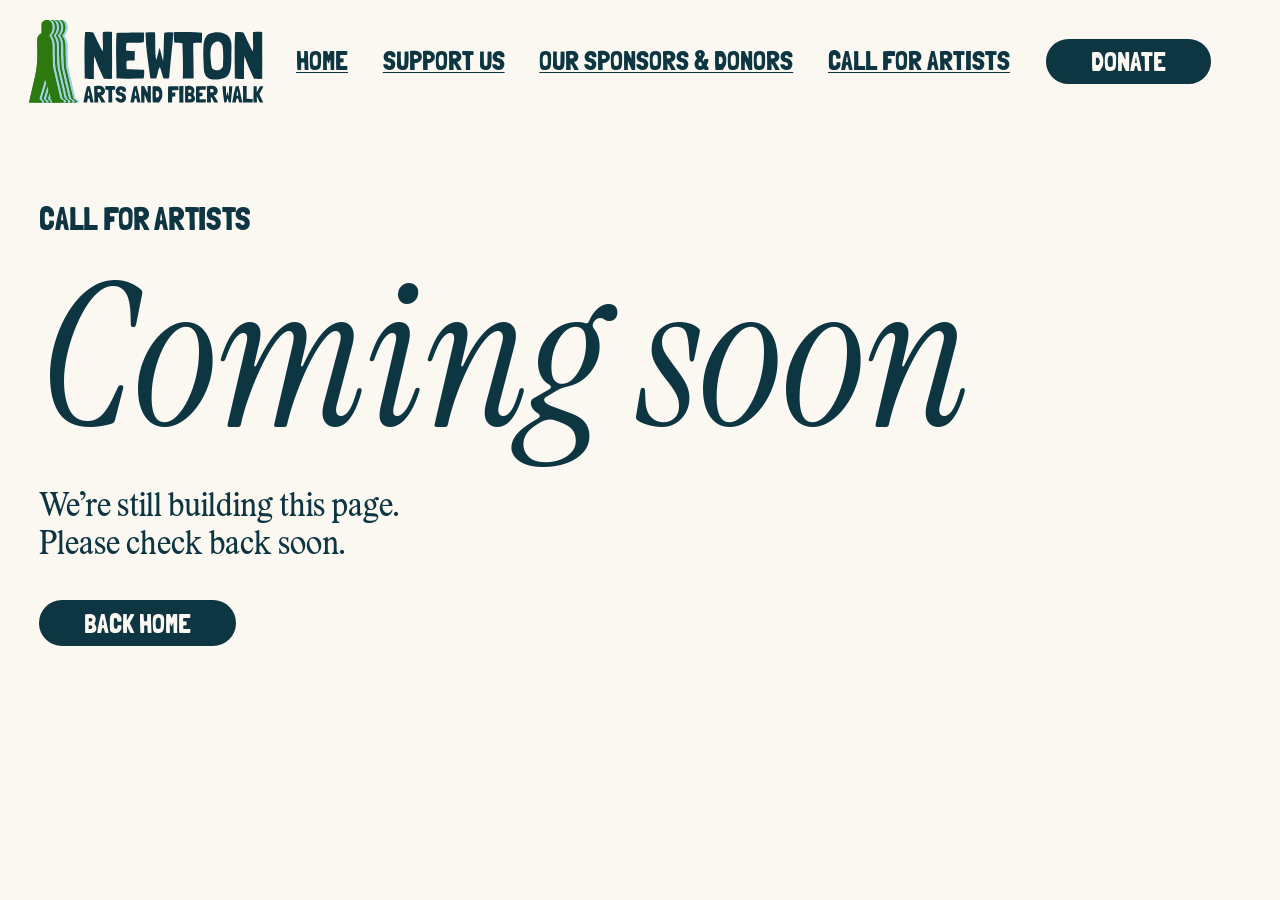
==== call-for-artists.html @ ef3bf404 "Add Newton Arts & Fiber Walk 'Bridges' site Co-Authored-By: Claude Sonnet 5.5 <noreply@anthropic.com" ====
<!DOCTYPE html>
<html lang="en">
<head>
  <meta charset="utf-8">
  <meta name="viewport" content="width=device-width, initial-scale=1">
  <title>Call for Artists | Newton Arts &amp; Fiber Walk</title>
  <meta name="description" content="This page of the Newton Arts &amp; Fiber Walk website is coming soon.">
  <meta name="robots" content="noindex">
  <meta name="theme-color" content="#fbf8f1">

  <link rel="preconnect" href="https://fonts.googleapis.com">
  <link rel="preconnect" href="https://fonts.gstatic.com" crossorigin>
  <link href="https://fonts.googleapis.com/css2?family=Brygada+1918:ital,wght@1,600&family=Instrument+Serif:ital@1&family=Londrina+Solid&display=swap" rel="stylesheet">
  <link rel="stylesheet" href="css/style.css">
</head>
<body>
  <a class="skip-link" href="#main">Skip to content</a>

  <div class="page">
    <div class="canvas canvas--sub">

      <header class="site-header">
        <a class="logo abs" href="index.html" aria-label="Newton Arts and Fiber Walk, home">
          <img src="assets/img/logo.svg" width="356" height="138" alt="Newton Arts and Fiber Walk">
        </a>

        <nav class="site-nav abs" id="site-nav" aria-label="Primary">
          <a href="index.html">HOME</a>
          <a href="support-us.html">SUPPORT US</a>
          <a href="sponsors-donors.html">OUR SPONSORS &amp; DONORS</a>
          <a href="call-for-artists.html" aria-current="page">CALL FOR ARTISTS</a>
        </nav>

        <a class="btn-pill abs" href="https://www.paypal.com/ncp/payment/EUKH9AJTEJMZL" target="_blank" rel="noopener">DONATE</a>

        <button class="nav-toggle" type="button" aria-expanded="false" aria-controls="site-nav" aria-label="Menu">
          <svg class="icon-open" viewBox="0 0 20 20" fill="none" stroke="currentColor" stroke-width="2" stroke-linecap="round" aria-hidden="true"><path d="M2 5h16M2 10h16M2 15h16"/></svg>
          <svg class="icon-close" viewBox="0 0 20 20" fill="none" stroke="currentColor" stroke-width="2" stroke-linecap="round" aria-hidden="true"><path d="M4 4l12 12M16 4L4 16"/></svg>
        </button>
      </header>

      <main class="soon" id="main">
        <p class="soon-eyebrow">CALL FOR ARTISTS</p>
        <h1>Coming soon</h1>
        <p>We&rsquo;re still building this page. Please check back soon.</p>
        <a class="btn-pill" href="index.html">BACK HOME</a>
      </main>
    </div>
  </div>

  <script src="js/main.js"></script>
</body>
</html>
---- css/style.css ----
/* Newton Arts & Fiber Walk
   Desktop is built from the 1920px Figma frame. Every position and size is
   written in design pixels multiplied by --u (= 1/1920 of the page width), so
   the layout scales fluidly. Below 860px it switches to a stacked mobile layout. */

@font-face {
  font-family: "Lastik";
  src: url("../assets/fonts/Lastik.otf") format("opentype");
  font-weight: 400;
  font-style: normal;
  font-display: swap;
}

:root {
  --cream: #fbf8f1;
  --navy: #0d3642;
  --green: #748d6b;
  --green-dark: #323d2f;
  --green-ink: #252c22;
  --leaf: #2c7a0f;

  --font-display: "Londrina Solid", "Arial Narrow", sans-serif;
  --font-serif: "Instrument Serif", Georgia, serif;
  --font-italic: "Brygada 1918", Georgia, serif;
  --font-body: "Lastik", Georgia, serif;
}

*,
*::before,
*::after {
  box-sizing: border-box;
}

html {
  -webkit-text-size-adjust: 100%;
}

body {
  margin: 0;
  background: var(--cream);
  color: var(--navy);
  font-family: var(--font-body);
  -webkit-font-smoothing: antialiased;
}

img {
  display: block;
  max-width: none;
}

p,
h1,
h2,
ul {
  margin: 0;
  padding: 0;
}

ul {
  list-style: none;
}

a {
  color: inherit;
}

:focus-visible {
  outline: 3px solid var(--leaf);
  outline-offset: 3px;
}

.skip-link {
  position: absolute;
  left: 8px;
  top: -80px;
  z-index: 100;
  padding: 8px 16px;
  background: var(--navy);
  color: var(--cream);
  font-family: var(--font-display);
  font-size: 22px;
  border-radius: 999px;
}
.skip-link:focus {
  top: 8px;
}

/* ---------- Scaling frame ---------- */

.page {
  container-type: inline-size;
  overflow-x: clip;
}

.canvas,
.contact {
  --u: calc(100cqw / 1920);
  position: relative;
}

.canvas {
  height: calc(3029.78 * var(--u));
  overflow: hidden;
}

.abs {
  position: absolute;
}

/* Sections only group things semantically on desktop */
.site-header,
.hero,
.story {
  display: contents;
}

/* ---------- Header ---------- */

.logo {
  left: calc(43.29 * var(--u));
  top: calc(24.11 * var(--u));
  width: calc(355.43 * var(--u));
  z-index: 5;
}
.logo img {
  width: 100%;
  height: auto;
}

.site-nav {
  left: calc(378.74 * var(--u));
  top: calc(59.84 * var(--u));
  z-index: 5;
  display: flex;
  align-items: center;
  gap: calc(52 * var(--u));
  padding: calc(8.16 * var(--u)) calc(65.25 * var(--u));
  border-radius: 999px;
  font-family: var(--font-display);
  font-size: calc(40 * var(--u));
  line-height: normal;
  white-space: nowrap;
}

.site-nav a {
  color: var(--navy);
  text-decoration: underline;
  text-underline-position: from-font;
  text-decoration-thickness: from-font;
  transition: color 0.2s ease, text-underline-offset 0.2s ease;
}
.site-nav a:hover {
  color: var(--leaf);
  text-underline-offset: 0.14em;
}
.site-nav a[aria-current="page"] {
  cursor: default;
}

.btn-pill {
  left: calc(1569.72 * var(--u));
  top: calc(58 * var(--u));
  z-index: 5;
  display: inline-flex;
  align-items: center;
  padding: calc(8 * var(--u)) calc(64 * var(--u));
  border: 2px solid var(--navy);
  border-radius: 999px;
  background: var(--navy);
  color: var(--cream);
  font-family: var(--font-display);
  font-size: calc(40 * var(--u));
  line-height: normal;
  text-decoration: none;
  white-space: nowrap;
  transition: background-color 0.2s ease, color 0.2s ease, transform 0.15s ease;
}
.btn-pill:hover {
  background: var(--cream);
  color: var(--navy);
}
.btn-pill:active {
  transform: translateY(1px);
}

.nav-toggle {
  display: none;
}

/* ---------- Hero ---------- */

.hero-img {
  left: calc(1045.91 * var(--u));
  top: calc(161.89 * var(--u));
  width: calc(764.61 * var(--u));
  height: calc(836.67 * var(--u));
  object-fit: cover;
}

.title {
  left: calc(49.79 * var(--u));
  top: calc(161.89 * var(--u));
  font-family: var(--font-serif);
  font-style: italic;
  font-weight: 400;
  font-size: calc(337.36 * var(--u));
  line-height: normal;
  white-space: nowrap;
}

.tagline {
  left: calc(72.76 * var(--u));
  top: calc(510.83 * var(--u));
  width: calc(475.64 * var(--u));
  font-family: var(--font-serif);
  font-style: italic;
  font-size: calc(40.3 * var(--u));
  line-height: normal;
}

.date {
  left: calc(544.59 * var(--u));
  top: calc(666.47 * var(--u));
  width: calc(514.39 * var(--u));
  text-align: right;
  font-family: var(--font-italic);
  font-style: italic;
  font-weight: 600;
  font-size: calc(35.76 * var(--u));
  line-height: normal;
}

.intro {
  left: calc(378.74 * var(--u));
  top: calc(724.08 * var(--u));
  width: calc(723.76 * var(--u));
  text-align: right;
  font-size: calc(35.76 * var(--u));
  line-height: normal;
}

/* ---------- Story ---------- */

.river-art {
  left: calc(-181.44 * var(--u));
  top: calc(961.66 * var(--u));
  width: calc(2164.1 * var(--u));
  height: calc(2060 * var(--u));
  pointer-events: none;
}
.river-art img {
  position: absolute;
  height: auto;
}
.river-art .river {
  left: 0;
  top: calc(62.41 * var(--u));
  width: calc(2164.02 * var(--u));
}
.river-art .path {
  left: calc(75.74 * var(--u));
  top: 0;
  width: calc(2036.8 * var(--u));
}

/* Second, mirrored copy only used on mobile (see media query) */
.river-art--mirror {
  display: none;
}

.about {
  left: 0;
  top: calc(1311.34 * var(--u));
  width: calc(280.95 * var(--u));
  text-align: right;
  font-family: var(--font-display);
  font-weight: 400;
  font-size: calc(99.32 * var(--u));
  letter-spacing: calc(-1.99 * var(--u));
  line-height: normal;
  white-space: nowrap;
}

.copy {
  width: calc(536.22 * var(--u));
  font-size: calc(32 * var(--u));
  line-height: normal;
}
.copy--1 {
  left: calc(55.95 * var(--u));
  top: calc(1455.83 * var(--u));
}
.copy--2 {
  left: calc(55.95 * var(--u));
  top: calc(1859 * var(--u));
  text-align: justify;
}

/* DOM order below is the stacking order (back to front) */
.art {
  border-radius: calc(4 * var(--u));
  object-fit: cover;
}
.art--crochet {
  left: calc(289.01 * var(--u));
  top: calc(2296.33 * var(--u));
  width: calc(670.99 * var(--u));
  height: calc(415.68 * var(--u));
}
.art--stitch {
  left: calc(773.26 * var(--u));
  top: calc(1116.44 * var(--u));
  width: calc(513.6 * var(--u));
  height: calc(288.9 * var(--u));
}
.art--yarn {
  left: calc(784.79 * var(--u));
  top: calc(2103.39 * var(--u));
  width: calc(362.26 * var(--u));
  height: calc(507.16 * var(--u));
}
.art--pink {
  left: calc(55.95 * var(--u));
  top: calc(2488.47 * var(--u));
  width: calc(445.12 * var(--u));
  height: calc(447.07 * var(--u));
}
.art--leaves {
  left: calc(1110.1 * var(--u));
  top: calc(1333.42 * var(--u));
  width: calc(506.31 * var(--u));
  height: calc(337.41 * var(--u));
}
.art--snakes {
  left: calc(1452.95 * var(--u));
  top: calc(1624.37 * var(--u));
  width: calc(382.49 * var(--u));
  height: calc(382.9 * var(--u));
}

/* ---------- Contact ---------- */

.contact {
  height: calc(912.79 * var(--u));
  background: var(--green);
}

.contact-title {
  left: calc(55.95 * var(--u));
  top: calc(42.29 * var(--u));
  width: calc(904.06 * var(--u));
  color: var(--green-dark);
  font-family: var(--font-serif);
  font-style: italic;
  font-weight: 400;
  font-size: calc(120 * var(--u));
  line-height: normal;
}

.contact-info {
  left: calc(55.95 * var(--u));
  top: calc(363.67 * var(--u));
  width: calc(994.69 * var(--u));
  color: var(--cream);
  font-size: calc(48 * var(--u));
  line-height: normal;
}
.contact-info a {
  text-decoration: none;
  background: linear-gradient(currentColor, currentColor) 0 100% / 0 0.05em no-repeat;
  transition: background-size 0.25s ease;
}
.contact-info a:hover,
.contact-info a:focus-visible {
  background-size: 100% 0.05em;
}

.volunteer {
  left: calc(55.95 * var(--u));
  top: calc(515.23 * var(--u));
  width: calc(776.26 * var(--u));
  color: var(--green-dark);
  font-family: var(--font-serif);
  font-style: italic;
  font-size: calc(40 * var(--u));
  line-height: normal;
}

.slats {
  left: calc(1066.45 * var(--u));
  top: calc(74.38 * var(--u));
  width: calc(759.84 * var(--u));
  height: calc(499.12 * var(--u));
}
/* Each slat is cropped from the single exported footer image */
.slat {
  position: absolute;
  background-image: url("../assets/img/trail-slats.png");
  background-repeat: no-repeat;
}
.slat:nth-child(1) { left: 0%; top: 10.667%; width: 16.091%; height: 89.333%; background-size: 612.35% 114.47%; background-position: 0.04% 96.77%; }
.slat:nth-child(2) { left: 20.824%; top: 0%; width: 16.363%; height: 87.739%; background-size: 609.75% 118.02%; background-position: 24.85% 9.94%; }
.slat:nth-child(3) { left: 41.632%; top: 12.234%; width: 16.796%; height: 87.739%; background-size: 597.1% 118.63%; background-position: 50% 88.95%; }
.slat:nth-child(4) { left: 62.87%; top: 0%; width: 16.307%; height: 87.739%; background-size: 612.34% 118.11%; background-position: 75.08% 12.11%; }
.slat:nth-child(5) { left: 83.914%; top: 10.611%; width: 16.086%; height: 89.389%; background-size: 613.61% 114.6%; background-position: 99.86% 96%; }

.committee {
  left: calc(1110.1 * var(--u));
  top: calc(600.05 * var(--u));
  color: var(--green-ink);
  font-family: var(--font-serif);
  font-style: italic;
  font-weight: 400;
  font-size: calc(46.01 * var(--u));
  line-height: normal;
  white-space: nowrap;
}

.names {
  left: calc(1162.75 * var(--u));
  top: calc(672.77 * var(--u));
  display: flex;
  gap: calc(32.87 * var(--u));
  font-family: var(--font-display);
  font-size: calc(45.65 * var(--u));
  letter-spacing: calc(-0.46 * var(--u));
  line-height: normal;
  text-align: center;
}
.names li:nth-child(1) {
  width: calc(157.22 * var(--u));
}
.names li:nth-child(n + 2) {
  width: calc(172.33 * var(--u));
}

.btn-donate {
  left: calc(55.95 * var(--u));
  top: calc(650.17 * var(--u));
  width: calc(675.94 * var(--u));
  height: calc(131.05 * var(--u));
  display: flex;
  align-items: center;
  justify-content: center;
  border-radius: calc(8.36 * var(--u));
  background: var(--green-dark);
  color: var(--cream);
  font-family: var(--font-display);
  font-size: calc(74.57 * var(--u));
  line-height: normal;
  text-decoration: none;
  transition: background-color 0.2s ease, color 0.2s ease, transform 0.15s ease;
}
.btn-donate:hover {
  background: var(--cream);
  color: var(--green-dark);
}
.btn-donate:active {
  transform: translateY(2px);
}

/* ---------- "Coming soon" pages ---------- */

.canvas--sub {
  height: auto;
  min-height: 100vh;
  padding-bottom: calc(220 * var(--u));
}
.soon {
  padding: calc(300 * var(--u)) calc(58.8 * var(--u)) 0;
  display: flex;
  flex-direction: column;
  align-items: flex-start;
  gap: calc(28 * var(--u));
}
.soon-eyebrow {
  font-family: var(--font-display);
  font-size: calc(56 * var(--u));
  line-height: normal;
  letter-spacing: -0.01em;
}
.soon h1 {
  font-family: var(--font-serif);
  font-style: italic;
  font-weight: 400;
  font-size: calc(300 * var(--u));
  line-height: 1;
}
.soon p {
  max-width: calc(1000 * var(--u));
  font-size: calc(48 * var(--u));
  line-height: 1.2;
  text-wrap: balance;
}
.soon h1 + p {
  margin-top: calc(20 * var(--u));
}
.soon .btn-pill {
  position: static;
  margin-top: calc(24 * var(--u));
}

/* ---------- Mobile / small tablet ---------- */

@media (max-width: 860px) {
  .abs {
    position: static;
  }

  .canvas {
    --u: 1px;
    height: auto;
    overflow: visible;
  }
  .contact {
    --u: 1px;
    height: auto;
  }

  /* Header */
  .site-header {
    position: relative;
    z-index: 10;
    display: flex;
    align-items: center;
    gap: 12px;
    padding: 14px 20px;
  }
  .logo {
    width: 150px;
    margin-right: auto;
  }
  .btn-pill {
    padding: 4px 22px;
    border-width: 2px;
    font-size: 24px;
  }
  .nav-toggle {
    display: inline-flex;
    align-items: center;
    justify-content: center;
    width: 44px;
    height: 44px;
    padding: 0;
    border: 2px solid var(--navy);
    border-radius: 50%;
    background: transparent;
    color: var(--navy);
    cursor: pointer;
    transition: background-color 0.2s ease, color 0.2s ease;
  }
  .nav-toggle:hover {
    background: var(--navy);
    color: var(--cream);
  }
  .nav-toggle svg {
    width: 20px;
    height: 20px;
  }
  .nav-toggle .icon-close {
    display: none;
  }
  .nav-toggle[aria-expanded="true"] .icon-open {
    display: none;
  }
  .nav-toggle[aria-expanded="true"] .icon-close {
    display: block;
  }

  .site-nav {
    position: absolute;
    left: 0;
    right: 0;
    top: 100%;
    display: none;
    flex-direction: column;
    align-items: flex-start;
    gap: 0;
    padding: 8px 20px 20px;
    border-radius: 0;
    background: var(--cream);
    border-bottom: 2px solid var(--navy);
    font-size: 34px;
  }
  .site-nav.is-open {
    display: flex;
  }
  .site-nav a {
    padding: 8px 0;
  }

  /* Hero */
  .hero {
    display: flex;
    flex-direction: column;
    padding: 12px 20px 0;
  }
  .title {
    order: 1;
    font-size: clamp(110px, 33vw, 240px);
    line-height: 0.95;
  }
  .tagline {
    order: 2;
    width: auto;
    margin: 4px 0 0 6px;
    font-size: clamp(22px, 5.6vw, 32px);
  }
  .hero-img {
    order: 3;
    width: min(100%, 520px);
    height: auto;
    aspect-ratio: 1711 / 1872;
    margin: 28px auto 0;
  }
  .intro {
    order: 4;
    width: auto;
    margin-top: 28px;
    text-align: left;
    font-size: clamp(22px, 5.6vw, 30px);
    line-height: 1.2;
  }
  .date {
    order: 5;
    width: auto;
    margin-top: 14px;
    text-align: left;
    font-size: clamp(20px, 5vw, 26px);
  }

  /* Story */
  .story {
    position: relative;
    display: flex;
    flex-direction: column;
    gap: 36px;
    margin-top: 40px;
    padding: 72px 20px 80px;
    overflow: hidden;
    container-type: inline-size;
  }
  .story > *:not(.river-art) {
    position: relative;
    inset: auto;
    z-index: 1;
  }
  .story > .river-art {
    --u: calc(170cqw / 1920);
    position: absolute;
    z-index: 0;
    left: -14cqw;
    top: 0;
    width: calc(2164.1 * var(--u));
    height: calc(2060 * var(--u));
    transform: scaleY(var(--river-scale, 2.2));
    transform-origin: 0 0;
  }
  .story > .river-art--mirror {
    display: block;
    left: 214cqw;
    transform: scale(-1, var(--river-scale, 2.2));
  }
  .river-art .river,
  .river-art .path {
    position: absolute;
  }
  .river-art .river {
    top: calc(62.41 * var(--u));
    width: calc(2164.02 * var(--u));
  }
  .river-art .path {
    left: calc(75.74 * var(--u));
    width: calc(2036.8 * var(--u));
  }

  .about {
    order: 1;
    width: auto;
    text-align: left;
    font-size: clamp(56px, 15vw, 96px);
    line-height: 1;
  }
  .copy {
    width: auto;
    max-width: 34ch;
    font-size: clamp(22px, 5.8vw, 30px);
    line-height: 1.2;
  }
  .copy--1 {
    order: 2;
  }
  .copy--2 {
    order: 6;
    align-self: flex-end;
    text-align: left;
  }
  .art {
    border-radius: 4px;
    height: auto;
  }
  .art--stitch {
    order: 3;
    align-self: center;
    width: 100%;
    max-width: 560px;
    aspect-ratio: 16 / 9;
  }
  .art--leaves {
    order: 4;
    align-self: flex-end;
    width: 88%;
    max-width: 500px;
    aspect-ratio: 1280 / 853;
  }
  .art--snakes {
    order: 5;
    align-self: flex-start;
    width: 56%;
    aspect-ratio: 1;
  }
  .art--yarn {
    order: 7;
    align-self: flex-start;
    width: 48%;
    aspect-ratio: 600 / 840;
  }
  .art--crochet {
    order: 8;
    align-self: flex-end;
    width: 100%;
    max-width: 560px;
    aspect-ratio: 1400 / 867;
  }
  .art--pink {
    order: 9;
    align-self: flex-start;
    width: 68%;
    max-width: 380px;
    aspect-ratio: 1;
  }

  /* Contact */
  .contact {
    display: flex;
    flex-direction: column;
    padding: 56px 20px 64px;
  }
  .contact-title {
    width: auto;
    font-size: clamp(64px, 18vw, 120px);
    line-height: 1.02;
  }
  .contact-info {
    width: auto;
    margin-top: 32px;
    font-size: clamp(22px, 5.8vw, 30px);
    line-height: 1.2;
  }
  .volunteer {
    width: auto;
    max-width: 24ch;
    margin-top: 24px;
    font-size: clamp(26px, 7vw, 38px);
    line-height: 1.15;
  }
  .slats {
    position: relative;
    inset: auto;
    width: 100%;
    max-width: 560px;
    height: auto;
    aspect-ratio: 759.84 / 499.12;
    margin: 44px auto 0;
  }
  .committee {
    margin-top: 20px;
    text-align: center;
    font-size: clamp(24px, 6.4vw, 34px);
    white-space: normal;
  }
  .names {
    justify-content: center;
    gap: 16px;
    margin-top: 10px;
    font-size: clamp(24px, 6.4vw, 34px);
    letter-spacing: -0.01em;
  }
  .names li:nth-child(n) {
    width: auto;
    flex: 1 1 0;
    max-width: 130px;
  }
  .btn-donate {
    width: 100%;
    height: auto;
    order: 10;
    margin-top: 32px;
    padding: 18px 0 10px;
    border-radius: 12px;
    font-size: clamp(72px, 22vw, 120px);
    line-height: 1;
  }

  /* Coming soon */
  .canvas--sub {
    padding-bottom: 80px;
  }
  .soon {
    padding: 56px 20px 0;
    gap: 16px;
  }
  .soon-eyebrow {
    font-size: 28px;
  }
  .soon h1 {
    font-size: clamp(84px, 26vw, 200px);
  }
  .soon p {
    max-width: 24ch;
    font-size: clamp(22px, 5.8vw, 30px);
  }
  .soon .btn-pill {
    margin-top: 12px;
  }
}

@media (prefers-reduced-motion: reduce) {
  * {
    transition: none !important;
  }
}
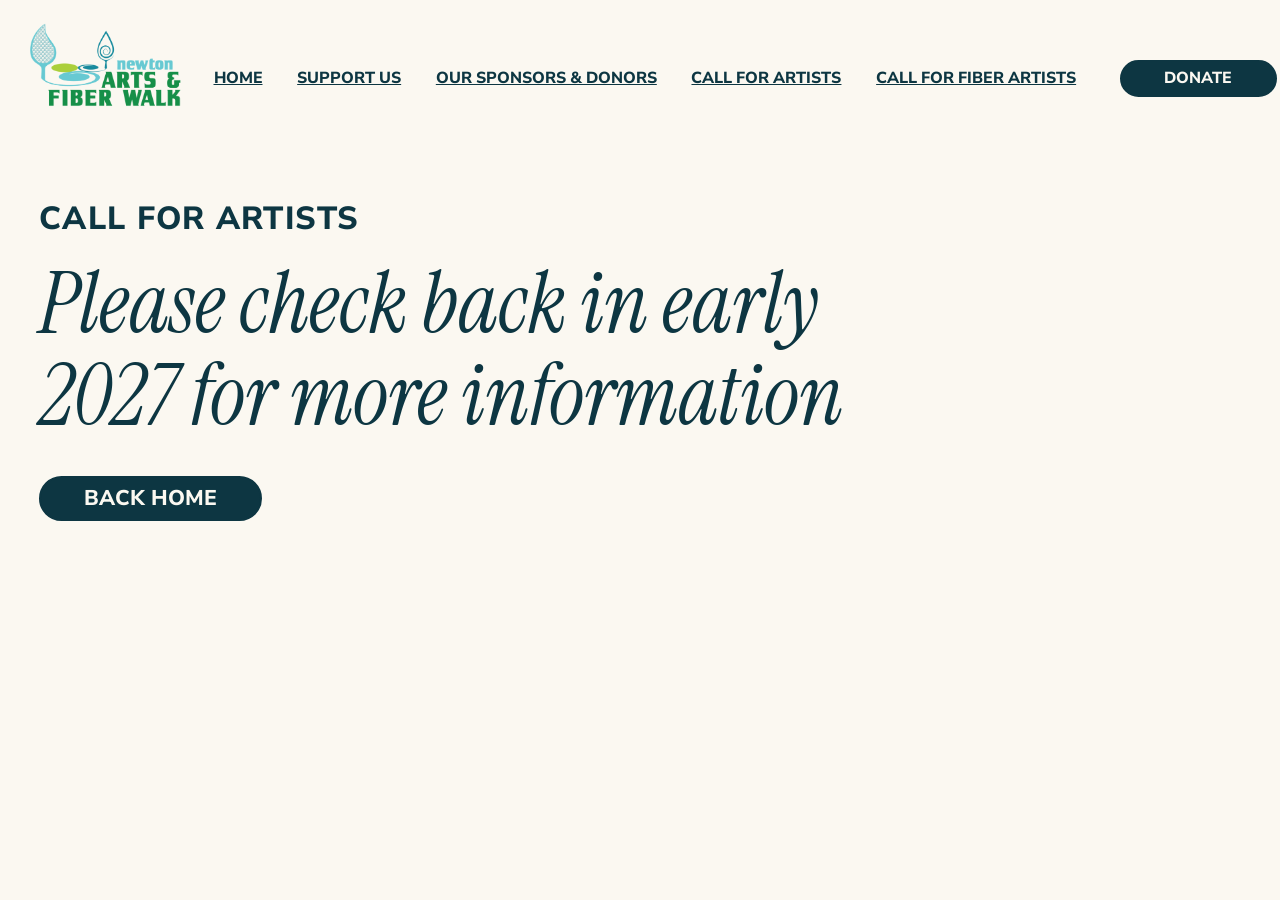
==== commit 18fc6544: "Redesign: new hero, Avenir, new logo and photos, updated mobile layout, coming-soon pages Co-Authore" ====
--- a/call-for-artists.html
+++ b/call-for-artists.html
@@ -10,7 +10,7 @@
 
   <link rel="preconnect" href="https://fonts.googleapis.com">
   <link rel="preconnect" href="https://fonts.gstatic.com" crossorigin>
-  <link href="https://fonts.googleapis.com/css2?family=Brygada+1918:ital,wght@1,600&family=Instrument+Serif:ital@1&family=Londrina+Solid&display=swap" rel="stylesheet">
+  <link href="https://fonts.googleapis.com/css2?family=Brygada+1918:wght@600&family=Instrument+Serif:ital@1&family=Nunito+Sans:wght@400;800&display=swap" rel="stylesheet">
   <link rel="stylesheet" href="css/style.css">
 </head>
 <body>
@@ -21,17 +21,19 @@
 
       <header class="site-header">
         <a class="logo abs" href="index.html" aria-label="Newton Arts and Fiber Walk, home">
-          <img src="assets/img/logo.svg" width="356" height="138" alt="Newton Arts and Fiber Walk">
+          <img src="assets/img/logo.png" width="960" height="545" alt="Newton Arts and Fiber Walk">
         </a>
 
-        <nav class="site-nav abs" id="site-nav" aria-label="Primary">
-          <a href="index.html">HOME</a>
-          <a href="support-us.html">SUPPORT US</a>
-          <a href="sponsors-donors.html">OUR SPONSORS &amp; DONORS</a>
-          <a href="call-for-artists.html" aria-current="page">CALL FOR ARTISTS</a>
-        </nav>
-
-        <a class="btn-pill abs" href="https://www.paypal.com/ncp/payment/EUKH9AJTEJMZL" target="_blank" rel="noopener">DONATE</a>
+        <div class="header-right abs">
+          <nav class="site-nav" id="site-nav" aria-label="Primary">
+            <a href="index.html">HOME</a>
+            <a href="support-us.html">SUPPORT US</a>
+            <a href="sponsors-donors.html">OUR SPONSORS &amp; DONORS</a>
+            <a href="call-for-artists.html" aria-current="page">CALL FOR ARTISTS</a>
+            <a href="call-for-fiber-artists.html">CALL FOR FIBER ARTISTS</a>
+          </nav>
+          <a class="btn-pill" href="https://www.paypal.com/ncp/payment/EUKH9AJTEJMZL" target="_blank" rel="noopener">DONATE</a>
+        </div>
 
         <button class="nav-toggle" type="button" aria-expanded="false" aria-controls="site-nav" aria-label="Menu">
           <svg class="icon-open" viewBox="0 0 20 20" fill="none" stroke="currentColor" stroke-width="2" stroke-linecap="round" aria-hidden="true"><path d="M2 5h16M2 10h16M2 15h16"/></svg>
@@ -41,8 +43,7 @@
 
       <main class="soon" id="main">
         <p class="soon-eyebrow">CALL FOR ARTISTS</p>
-        <h1>Coming soon</h1>
-        <p>We&rsquo;re still building this page. Please check back soon.</p>
+        <h1 class="soon-note">Please check back in early 2027 for more information</h1>
         <a class="btn-pill" href="index.html">BACK HOME</a>
       </main>
     </div>
--- a/css/style.css
+++ b/css/style.css
@@ -9,6 +9,21 @@
   font-weight: 400;
   font-style: normal;
   font-display: swap;
+}
+
+/* Avenir is licensed, so it is used where the visitor's device already has it
+   (Apple devices). Everyone else gets Nunito Sans from Google Fonts. */
+@font-face {
+  font-family: "Avenir UI";
+  src: local("Avenir-Roman"), local("Avenir Roman"), local("Avenir");
+  font-weight: 400;
+  font-style: normal;
+}
+@font-face {
+  font-family: "Avenir UI";
+  src: local("Avenir-Heavy"), local("Avenir Heavy");
+  font-weight: 800;
+  font-style: normal;
 }
 
 :root {
@@ -19,9 +34,9 @@
   --green-ink: #252c22;
   --leaf: #2c7a0f;
 
-  --font-display: "Londrina Solid", "Arial Narrow", sans-serif;
+  --font-ui: "Avenir UI", "Nunito Sans", "Avenir Next", "Helvetica Neue", Arial, sans-serif;
   --font-serif: "Instrument Serif", Georgia, serif;
-  --font-italic: "Brygada 1918", Georgia, serif;
+  --font-date: "Brygada 1918", Georgia, serif;
   --font-body: "Lastik", Georgia, serif;
 }
 
@@ -77,8 +92,9 @@
   padding: 8px 16px;
   background: var(--navy);
   color: var(--cream);
-  font-family: var(--font-display);
-  font-size: 22px;
+  font-family: var(--font-ui);
+  font-weight: 800;
+  font-size: 18px;
   border-radius: 999px;
 }
 .skip-link:focus {
@@ -99,7 +115,7 @@
 }
 
 .canvas {
-  height: calc(3029.78 * var(--u));
+  height: calc(2949.78 * var(--u));
   overflow: hidden;
 }
 
@@ -117,9 +133,9 @@
 /* ---------- Header ---------- */
 
 .logo {
-  left: calc(43.29 * var(--u));
-  top: calc(24.11 * var(--u));
-  width: calc(355.43 * var(--u));
+  left: calc(39.36 * var(--u));
+  top: calc(29.76 * var(--u));
+  width: calc(240.47 * var(--u));
   z-index: 5;
 }
 .logo img {
@@ -127,19 +143,24 @@
   height: auto;
 }
 
+.header-right {
+  left: calc(255 * var(--u));
+  top: calc(90 * var(--u));
+  z-index: 5;
+  display: flex;
+  align-items: center;
+  font-family: var(--font-ui);
+  font-weight: 800;
+  font-size: calc(24 * var(--u));
+  line-height: normal;
+  white-space: nowrap;
+}
+
 .site-nav {
-  left: calc(378.74 * var(--u));
-  top: calc(59.84 * var(--u));
-  z-index: 5;
   display: flex;
   align-items: center;
   gap: calc(52 * var(--u));
   padding: calc(8.16 * var(--u)) calc(65.25 * var(--u));
-  border-radius: 999px;
-  font-family: var(--font-display);
-  font-size: calc(40 * var(--u));
-  line-height: normal;
-  white-space: nowrap;
 }
 
 .site-nav a {
@@ -158,9 +179,6 @@
 }
 
 .btn-pill {
-  left: calc(1569.72 * var(--u));
-  top: calc(58 * var(--u));
-  z-index: 5;
   display: inline-flex;
   align-items: center;
   padding: calc(8 * var(--u)) calc(64 * var(--u));
@@ -168,8 +186,9 @@
   border-radius: 999px;
   background: var(--navy);
   color: var(--cream);
-  font-family: var(--font-display);
-  font-size: calc(40 * var(--u));
+  font-family: var(--font-ui);
+  font-weight: 800;
+  font-size: calc(24 * var(--u));
   line-height: normal;
   text-decoration: none;
   white-space: nowrap;
@@ -189,61 +208,61 @@
 
 /* ---------- Hero ---------- */
 
-.hero-img {
-  left: calc(1045.91 * var(--u));
-  top: calc(161.89 * var(--u));
-  width: calc(764.61 * var(--u));
-  height: calc(836.67 * var(--u));
-  object-fit: cover;
+.title,
+.intro,
+.date,
+.tagline {
+  text-align: center;
+  line-height: normal;
 }
 
 .title {
-  left: calc(49.79 * var(--u));
-  top: calc(161.89 * var(--u));
+  left: calc(81.84 * var(--u));
+  top: calc(258.56 * var(--u));
+  width: calc(878.16 * var(--u));
   font-family: var(--font-serif);
   font-style: italic;
   font-weight: 400;
-  font-size: calc(337.36 * var(--u));
-  line-height: normal;
-  white-space: nowrap;
+  font-size: calc(88 * var(--u));
+}
+
+.intro {
+  left: calc(151.8 * var(--u));
+  top: calc(369.27 * var(--u));
+  width: calc(738.24 * var(--u));
+  font-size: calc(32 * var(--u));
+}
+
+.date {
+  left: calc(81.84 * var(--u));
+  top: calc(510.54 * var(--u));
+  width: calc(878.16 * var(--u));
+  font-family: var(--font-date);
+  font-weight: 600;
+  font-size: calc(32 * var(--u));
 }
 
 .tagline {
-  left: calc(72.76 * var(--u));
-  top: calc(510.83 * var(--u));
-  width: calc(475.64 * var(--u));
+  left: calc(177.88 * var(--u));
+  top: calc(594.37 * var(--u));
+  width: calc(686.08 * var(--u));
   font-family: var(--font-serif);
   font-style: italic;
-  font-size: calc(40.3 * var(--u));
-  line-height: normal;
-}
-
-.date {
-  left: calc(544.59 * var(--u));
-  top: calc(666.47 * var(--u));
-  width: calc(514.39 * var(--u));
-  text-align: right;
-  font-family: var(--font-italic);
-  font-style: italic;
-  font-weight: 600;
-  font-size: calc(35.76 * var(--u));
-  line-height: normal;
-}
-
-.intro {
-  left: calc(378.74 * var(--u));
-  top: calc(724.08 * var(--u));
-  width: calc(723.76 * var(--u));
-  text-align: right;
-  font-size: calc(35.76 * var(--u));
-  line-height: normal;
+  font-size: calc(56 * var(--u));
+}
+
+.hero-slats {
+  left: calc(1041.02 * var(--u));
+  top: calc(302.45 * var(--u));
+  width: calc(755.91 * var(--u));
+  height: calc(497.92 * var(--u));
 }
 
 /* ---------- Story ---------- */
 
 .river-art {
   left: calc(-181.44 * var(--u));
-  top: calc(961.66 * var(--u));
+  top: calc(881.66 * var(--u));
   width: calc(2164.1 * var(--u));
   height: calc(2060 * var(--u));
   pointer-events: none;
@@ -261,39 +280,43 @@
   left: calc(75.74 * var(--u));
   top: 0;
   width: calc(2036.8 * var(--u));
-}
-
-/* Second, mirrored copy only used on mobile (see media query) */
-.river-art--mirror {
+  height: calc(1935.2 * var(--u));
+}
+
+/* Single combined river + path drawing, only used on mobile (see media query) */
+.river-mobile {
   display: none;
 }
 
 .about {
-  left: 0;
-  top: calc(1311.34 * var(--u));
-  width: calc(280.95 * var(--u));
-  text-align: right;
-  font-family: var(--font-display);
+  left: calc(55.95 * var(--u));
+  top: calc(1253.42 * var(--u));
+  font-family: var(--font-ui);
   font-weight: 400;
-  font-size: calc(99.32 * var(--u));
-  letter-spacing: calc(-1.99 * var(--u));
+  font-size: calc(80 * var(--u));
+  letter-spacing: calc(-1.6 * var(--u));
   line-height: normal;
   white-space: nowrap;
 }
 
+/* Cream outline keeps the About text legible where it crosses the river */
+.about,
 .copy {
+  -webkit-text-stroke: 6px var(--cream);
+  paint-order: stroke fill;
+}
+
+.copy {
+  left: calc(55.95 * var(--u));
   width: calc(536.22 * var(--u));
   font-size: calc(32 * var(--u));
   line-height: normal;
 }
 .copy--1 {
-  left: calc(55.95 * var(--u));
-  top: calc(1455.83 * var(--u));
+  top: calc(1375.83 * var(--u));
 }
 .copy--2 {
-  left: calc(55.95 * var(--u));
-  top: calc(1859 * var(--u));
-  text-align: justify;
+  top: calc(1779 * var(--u));
 }
 
 /* DOM order below is the stacking order (back to front) */
@@ -301,39 +324,40 @@
   border-radius: calc(4 * var(--u));
   object-fit: cover;
 }
-.art--crochet {
-  left: calc(289.01 * var(--u));
-  top: calc(2296.33 * var(--u));
-  width: calc(670.99 * var(--u));
-  height: calc(415.68 * var(--u));
-}
 .art--stitch {
   left: calc(773.26 * var(--u));
-  top: calc(1116.44 * var(--u));
+  top: calc(1036.44 * var(--u));
   width: calc(513.6 * var(--u));
   height: calc(288.9 * var(--u));
 }
 .art--yarn {
-  left: calc(784.79 * var(--u));
-  top: calc(2103.39 * var(--u));
+  left: calc(784.8 * var(--u));
+  top: calc(2023.39 * var(--u));
   width: calc(362.26 * var(--u));
   height: calc(507.16 * var(--u));
 }
+.art--lily {
+  left: calc(433.81 * var(--u));
+  top: calc(2104.77 * var(--u));
+  width: calc(385.06 * var(--u));
+  height: calc(651.24 * var(--u));
+  border-radius: 0;
+}
 .art--pink {
   left: calc(55.95 * var(--u));
-  top: calc(2488.47 * var(--u));
+  top: calc(2408.47 * var(--u));
   width: calc(445.12 * var(--u));
   height: calc(447.07 * var(--u));
 }
 .art--leaves {
   left: calc(1110.1 * var(--u));
-  top: calc(1333.42 * var(--u));
+  top: calc(1253.42 * var(--u));
   width: calc(506.31 * var(--u));
   height: calc(337.41 * var(--u));
 }
 .art--snakes {
   left: calc(1452.95 * var(--u));
-  top: calc(1624.37 * var(--u));
+  top: calc(1544.37 * var(--u));
   width: calc(382.49 * var(--u));
   height: calc(382.9 * var(--u));
 }
@@ -341,13 +365,13 @@
 /* ---------- Contact ---------- */
 
 .contact {
-  height: calc(912.79 * var(--u));
+  height: calc(842.83 * var(--u));
   background: var(--green);
 }
 
 .contact-title {
-  left: calc(55.95 * var(--u));
-  top: calc(42.29 * var(--u));
+  left: calc(134.29 * var(--u));
+  top: calc(51.15 * var(--u));
   width: calc(904.06 * var(--u));
   color: var(--green-dark);
   font-family: var(--font-serif);
@@ -358,8 +382,8 @@
 }
 
 .contact-info {
-  left: calc(55.95 * var(--u));
-  top: calc(363.67 * var(--u));
+  left: calc(134.29 * var(--u));
+  top: calc(372.52 * var(--u));
   width: calc(994.69 * var(--u));
   color: var(--cream);
   font-size: calc(48 * var(--u));
@@ -376,8 +400,8 @@
 }
 
 .volunteer {
-  left: calc(55.95 * var(--u));
-  top: calc(515.23 * var(--u));
+  left: calc(134.29 * var(--u));
+  top: calc(524.08 * var(--u));
   width: calc(776.26 * var(--u));
   color: var(--green-dark);
   font-family: var(--font-serif);
@@ -386,57 +410,9 @@
   line-height: normal;
 }
 
-.slats {
-  left: calc(1066.45 * var(--u));
-  top: calc(74.38 * var(--u));
-  width: calc(759.84 * var(--u));
-  height: calc(499.12 * var(--u));
-}
-/* Each slat is cropped from the single exported footer image */
-.slat {
-  position: absolute;
-  background-image: url("../assets/img/trail-slats.png");
-  background-repeat: no-repeat;
-}
-.slat:nth-child(1) { left: 0%; top: 10.667%; width: 16.091%; height: 89.333%; background-size: 612.35% 114.47%; background-position: 0.04% 96.77%; }
-.slat:nth-child(2) { left: 20.824%; top: 0%; width: 16.363%; height: 87.739%; background-size: 609.75% 118.02%; background-position: 24.85% 9.94%; }
-.slat:nth-child(3) { left: 41.632%; top: 12.234%; width: 16.796%; height: 87.739%; background-size: 597.1% 118.63%; background-position: 50% 88.95%; }
-.slat:nth-child(4) { left: 62.87%; top: 0%; width: 16.307%; height: 87.739%; background-size: 612.34% 118.11%; background-position: 75.08% 12.11%; }
-.slat:nth-child(5) { left: 83.914%; top: 10.611%; width: 16.086%; height: 89.389%; background-size: 613.61% 114.6%; background-position: 99.86% 96%; }
-
-.committee {
-  left: calc(1110.1 * var(--u));
-  top: calc(600.05 * var(--u));
-  color: var(--green-ink);
-  font-family: var(--font-serif);
-  font-style: italic;
-  font-weight: 400;
-  font-size: calc(46.01 * var(--u));
-  line-height: normal;
-  white-space: nowrap;
-}
-
-.names {
-  left: calc(1162.75 * var(--u));
-  top: calc(672.77 * var(--u));
-  display: flex;
-  gap: calc(32.87 * var(--u));
-  font-family: var(--font-display);
-  font-size: calc(45.65 * var(--u));
-  letter-spacing: calc(-0.46 * var(--u));
-  line-height: normal;
-  text-align: center;
-}
-.names li:nth-child(1) {
-  width: calc(157.22 * var(--u));
-}
-.names li:nth-child(n + 2) {
-  width: calc(172.33 * var(--u));
-}
-
 .btn-donate {
-  left: calc(55.95 * var(--u));
-  top: calc(650.17 * var(--u));
+  left: calc(134.29 * var(--u));
+  top: calc(659.02 * var(--u));
   width: calc(675.94 * var(--u));
   height: calc(131.05 * var(--u));
   display: flex;
@@ -445,8 +421,9 @@
   border-radius: calc(8.36 * var(--u));
   background: var(--green-dark);
   color: var(--cream);
-  font-family: var(--font-display);
-  font-size: calc(74.57 * var(--u));
+  font-family: var(--font-ui);
+  font-weight: 800;
+  font-size: calc(64 * var(--u));
   line-height: normal;
   text-decoration: none;
   transition: background-color 0.2s ease, color 0.2s ease, transform 0.15s ease;
@@ -457,6 +434,50 @@
 }
 .btn-donate:active {
   transform: translateY(2px);
+}
+
+.hoop {
+  left: calc(1138.62 * var(--u));
+  top: 0;
+  width: calc(647.09 * var(--u));
+  height: calc(708.07 * var(--u));
+  object-fit: cover;
+}
+
+.credits {
+  left: calc(1138.62 * var(--u));
+  top: calc(676.07 * var(--u));
+  width: calc(647.09 * var(--u));
+  text-align: center;
+}
+.committee {
+  color: var(--green-ink);
+  font-family: var(--font-serif);
+  font-style: italic;
+  font-weight: 400;
+  font-size: calc(32 * var(--u));
+  line-height: 1.3125;
+  white-space: nowrap;
+}
+.names {
+  display: flex;
+  justify-content: center;
+  gap: calc(32.87 * var(--u));
+  font-family: var(--font-ui);
+  font-weight: 400;
+  font-size: calc(24 * var(--u));
+  letter-spacing: calc(-0.24 * var(--u));
+  line-height: normal;
+  text-align: center;
+}
+.names li:nth-child(1) {
+  width: calc(157.22 * var(--u));
+}
+.names li:nth-child(2) {
+  width: calc(172.33 * var(--u));
+}
+.names li:nth-child(3) {
+  width: calc(145.03 * var(--u));
 }
 
 /* ---------- "Coming soon" pages ---------- */
@@ -474,10 +495,11 @@
   gap: calc(28 * var(--u));
 }
 .soon-eyebrow {
-  font-family: var(--font-display);
-  font-size: calc(56 * var(--u));
-  line-height: normal;
-  letter-spacing: -0.01em;
+  font-family: var(--font-ui);
+  font-weight: 800;
+  font-size: calc(36 * var(--u));
+  line-height: normal;
+  letter-spacing: 0.04em;
 }
 .soon h1 {
   font-family: var(--font-serif);
@@ -486,6 +508,12 @@
   font-size: calc(300 * var(--u));
   line-height: 1;
 }
+.soon h1.soon-note {
+  max-width: calc(1500 * var(--u));
+  font-size: calc(128 * var(--u));
+  line-height: 1.08;
+  text-wrap: balance;
+}
 .soon p {
   max-width: calc(1000 * var(--u));
   font-size: calc(48 * var(--u));
@@ -498,6 +526,7 @@
 .soon .btn-pill {
   position: static;
   margin-top: calc(24 * var(--u));
+  font-size: calc(32 * var(--u));
 }
 
 /* ---------- Mobile / small tablet ---------- */
@@ -527,13 +556,16 @@
     padding: 14px 20px;
   }
   .logo {
-    width: 150px;
+    width: 112px;
     margin-right: auto;
   }
+  .header-right {
+    display: contents;
+  }
   .btn-pill {
-    padding: 4px 22px;
+    padding: 6px 20px;
     border-width: 2px;
-    font-size: 24px;
+    font-size: 20px;
   }
   .nav-toggle {
     display: inline-flex;
@@ -577,10 +609,11 @@
     align-items: flex-start;
     gap: 0;
     padding: 8px 20px 20px;
-    border-radius: 0;
     background: var(--cream);
     border-bottom: 2px solid var(--navy);
-    font-size: 34px;
+    font-family: var(--font-ui);
+    font-weight: 800;
+    font-size: 24px;
   }
   .site-nav.is-open {
     display: flex;
@@ -593,150 +626,143 @@
   .hero {
     display: flex;
     flex-direction: column;
-    padding: 12px 20px 0;
+    padding: 20px 20px 40px;
+    text-align: center;
   }
   .title {
     order: 1;
-    font-size: clamp(110px, 33vw, 240px);
-    line-height: 0.95;
+    width: auto;
+    font-size: clamp(36px, 10.26vw, 88px);
+    line-height: 1.167;
+    text-wrap: balance;
+  }
+  .intro {
+    order: 2;
+    width: auto;
+    max-width: 20.4em;
+    margin: 18px auto 0;
+    font-size: clamp(16px, 4.1vw, 28px);
+    line-height: 1.58;
   }
   .tagline {
-    order: 2;
-    width: auto;
-    margin: 4px 0 0 6px;
-    font-size: clamp(22px, 5.6vw, 32px);
-  }
-  .hero-img {
     order: 3;
-    width: min(100%, 520px);
+    width: auto;
+    margin-top: 18px;
+    font-size: clamp(26px, 7.2vw, 48px);
+    line-height: 1.1;
+    text-wrap: balance;
+  }
+  .date {
+    order: 4;
+    width: auto;
+    margin-top: 8px;
+    font-family: var(--font-body);
+    font-weight: 400;
+    font-size: clamp(18px, 4.8vw, 26px);
+  }
+  .hero-slats {
+    order: 5;
+    width: 100%;
+    max-width: 520px;
     height: auto;
-    aspect-ratio: 1711 / 1872;
+    aspect-ratio: 755.91 / 497.92;
     margin: 28px auto 0;
   }
-  .intro {
-    order: 4;
-    width: auto;
-    margin-top: 28px;
-    text-align: left;
-    font-size: clamp(22px, 5.6vw, 30px);
-    line-height: 1.2;
-  }
-  .date {
-    order: 5;
-    width: auto;
-    margin-top: 14px;
-    text-align: left;
-    font-size: clamp(20px, 5vw, 26px);
-  }
-
-  /* Story */
+
+  /* Story: photos overlap through negative margins that cancel the flex gap */
   .story {
+    --gap: 24px;
+    --k: calc(min(100cqw, 600px) / 390);
     position: relative;
     display: flex;
     flex-direction: column;
-    gap: 36px;
-    margin-top: 40px;
-    padding: 72px 20px 80px;
+    gap: var(--gap);
+    padding: 0 20px 80px;
     overflow: hidden;
-    container-type: inline-size;
-  }
-  .story > *:not(.river-art) {
+  }
+  .river-art {
+    display: none;
+  }
+  .story > *:not(.river-mobile) {
     position: relative;
     inset: auto;
     z-index: 1;
   }
-  .story > .river-art {
-    --u: calc(170cqw / 1920);
+  .story > .river-mobile {
+    --s: var(--k);
+    display: block;
     position: absolute;
     z-index: 0;
-    left: -14cqw;
-    top: 0;
-    width: calc(2164.1 * var(--u));
-    height: calc(2060 * var(--u));
-    transform: scaleY(var(--river-scale, 2.2));
-    transform-origin: 0 0;
-  }
-  .story > .river-art--mirror {
-    display: block;
-    left: 214cqw;
-    transform: scale(-1, var(--river-scale, 2.2));
-  }
-  .river-art .river,
-  .river-art .path {
-    position: absolute;
-  }
-  .river-art .river {
-    top: calc(62.41 * var(--u));
-    width: calc(2164.02 * var(--u));
-  }
-  .river-art .path {
-    left: calc(75.74 * var(--u));
-    width: calc(2036.8 * var(--u));
+    left: calc(-71.65 * var(--s));
+    top: calc(63 * var(--s));
+    width: calc(741.2 * var(--s));
+    height: calc(2129.64 * var(--s));
+    pointer-events: none;
   }
 
   .about {
     order: 1;
-    width: auto;
+    font-size: clamp(36px, 10.26vw, 64px);
+    letter-spacing: -0.024em;
+    line-height: 1.2;
+  }
+  .copy {
+    width: auto;
+    font-size: clamp(20px, 5.13vw, 30px);
+    line-height: 1.35;
     text-align: left;
-    font-size: clamp(56px, 15vw, 96px);
-    line-height: 1;
-  }
-  .copy {
-    width: auto;
-    max-width: 34ch;
-    font-size: clamp(22px, 5.8vw, 30px);
-    line-height: 1.2;
   }
   .copy--1 {
     order: 2;
   }
   .copy--2 {
     order: 6;
-    align-self: flex-end;
-    text-align: left;
+    font-size: clamp(22.62px, 5.8vw, 30px);
   }
   .art {
+    height: auto;
     border-radius: 4px;
-    height: auto;
   }
   .art--stitch {
     order: 3;
-    align-self: center;
-    width: 100%;
-    max-width: 560px;
-    aspect-ratio: 16 / 9;
+    align-self: flex-start;
+    width: calc(200 * var(--k));
+    aspect-ratio: 200 / 196.9;
+    margin-bottom: calc(-41 * var(--k) - var(--gap));
   }
   .art--leaves {
     order: 4;
     align-self: flex-end;
-    width: 88%;
-    max-width: 500px;
+    width: calc(204.55 * var(--k));
     aspect-ratio: 1280 / 853;
+    margin-bottom: calc(-41 * var(--k) - var(--gap));
   }
   .art--snakes {
     order: 5;
     align-self: flex-start;
-    width: 56%;
+    width: calc(196 * var(--k));
     aspect-ratio: 1;
   }
   .art--yarn {
     order: 7;
+    align-self: flex-end;
+    width: calc(168 * var(--k));
+    aspect-ratio: 600 / 840;
+    margin-bottom: calc(-40 * var(--k) - var(--gap));
+  }
+  .art--lily {
+    order: 8;
     align-self: flex-start;
-    width: 48%;
-    aspect-ratio: 600 / 840;
-  }
-  .art--crochet {
-    order: 8;
-    align-self: flex-end;
-    width: 100%;
-    max-width: 560px;
-    aspect-ratio: 1400 / 867;
+    width: calc(190 * var(--k));
+    margin-left: calc(40 * var(--k));
+    aspect-ratio: 385 / 651;
+    border-radius: 0;
+    margin-bottom: calc(-48 * var(--k) - var(--gap));
   }
   .art--pink {
     order: 9;
     align-self: flex-start;
-    width: 68%;
-    max-width: 380px;
+    width: calc(238 * var(--k));
     aspect-ratio: 1;
   }
 
@@ -747,59 +773,61 @@
     padding: 56px 20px 64px;
   }
   .contact-title {
-    width: auto;
-    font-size: clamp(64px, 18vw, 120px);
+    order: 0;
+    width: auto;
+    font-size: clamp(56px, 18vw, 120px);
     line-height: 1.02;
   }
   .contact-info {
+    order: 1;
     width: auto;
     margin-top: 32px;
     font-size: clamp(22px, 5.8vw, 30px);
-    line-height: 1.2;
+    line-height: 1.35;
   }
   .volunteer {
-    width: auto;
-    max-width: 24ch;
+    order: 2;
+    width: auto;
     margin-top: 24px;
     font-size: clamp(26px, 7vw, 38px);
     line-height: 1.15;
   }
-  .slats {
-    position: relative;
-    inset: auto;
+  .btn-donate {
+    order: 3;
     width: 100%;
-    max-width: 560px;
     height: auto;
-    aspect-ratio: 759.84 / 499.12;
-    margin: 44px auto 0;
+    margin-top: 32px;
+    padding: 18px 0 18px;
+    border-radius: 12px;
+    font-size: clamp(48px, 15vw, 96px);
+    line-height: 1;
+  }
+  .hoop {
+    order: 4;
+    width: min(100%, 360px);
+    height: auto;
+    aspect-ratio: 647.09 / 708.07;
+    margin: 40px auto 0;
+  }
+  .credits {
+    order: 5;
+    width: auto;
+    margin-top: 16px;
   }
   .committee {
-    margin-top: 20px;
-    text-align: center;
-    font-size: clamp(24px, 6.4vw, 34px);
+    font-size: clamp(22px, 6vw, 32px);
     white-space: normal;
   }
   .names {
-    justify-content: center;
     gap: 16px;
     margin-top: 10px;
-    font-size: clamp(24px, 6.4vw, 34px);
+    font-size: clamp(18px, 5.2vw, 24px);
     letter-spacing: -0.01em;
   }
   .names li:nth-child(n) {
     width: auto;
-    flex: 1 1 0;
-    max-width: 130px;
-  }
-  .btn-donate {
-    width: 100%;
-    height: auto;
-    order: 10;
-    margin-top: 32px;
-    padding: 18px 0 10px;
-    border-radius: 12px;
-    font-size: clamp(72px, 22vw, 120px);
-    line-height: 1;
+    flex: 0 1 106px;
+    min-width: 0;
   }
 
   /* Coming soon */
@@ -811,10 +839,14 @@
     gap: 16px;
   }
   .soon-eyebrow {
-    font-size: 28px;
+    font-size: 20px;
   }
   .soon h1 {
     font-size: clamp(84px, 26vw, 200px);
+  }
+  .soon h1.soon-note {
+    font-size: clamp(40px, 11.4vw, 88px);
+    line-height: 1.1;
   }
   .soon p {
     max-width: 24ch;
@@ -822,6 +854,7 @@
   }
   .soon .btn-pill {
     margin-top: 12px;
+    font-size: 20px;
   }
 }
 
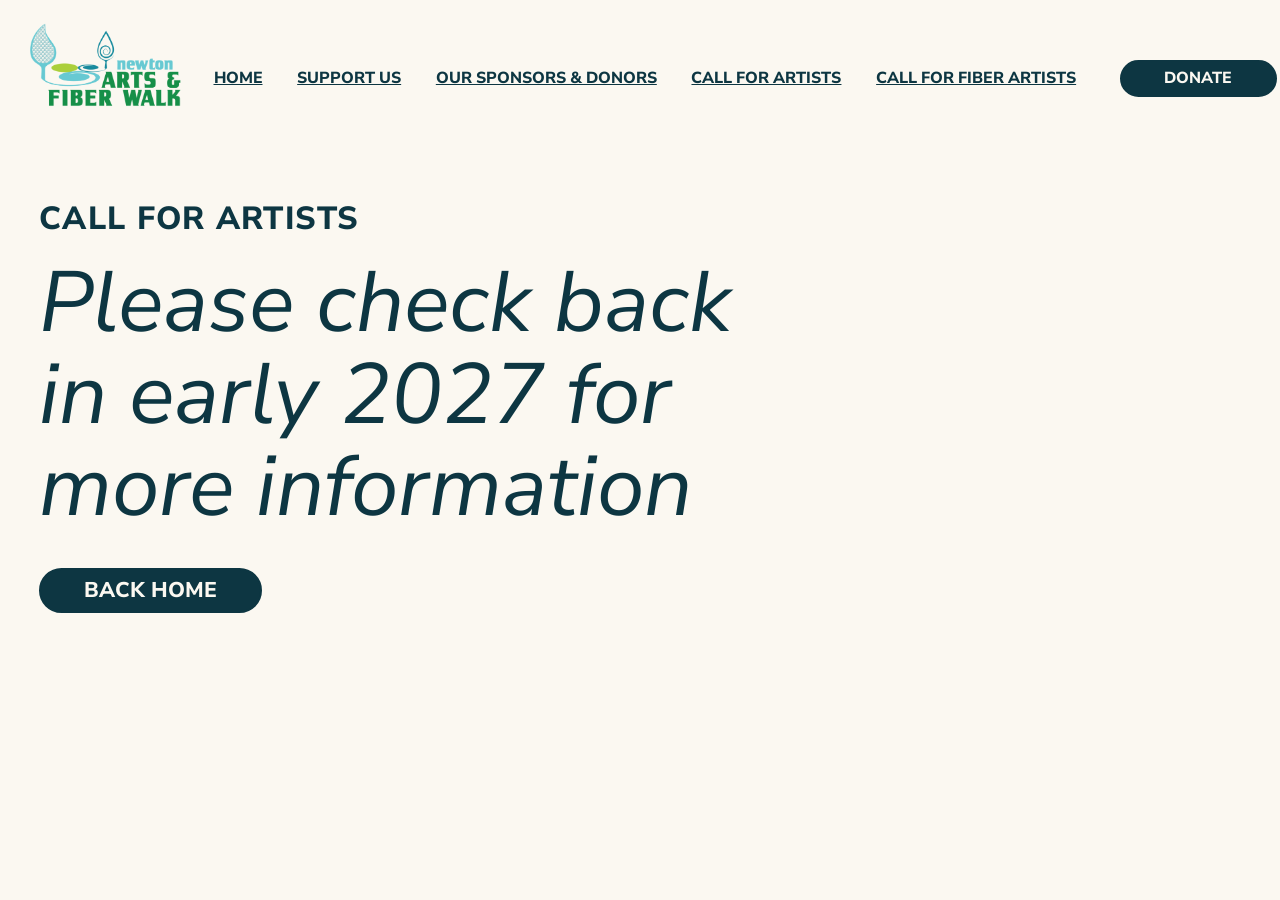
==== commit fe894d46: "Apply Figma updates: Avenir only, new colors, river/path art, two new photos, layout tweaks Co-Autho" ====
--- a/call-for-artists.html
+++ b/call-for-artists.html
@@ -10,8 +10,8 @@
 
   <link rel="preconnect" href="https://fonts.googleapis.com">
   <link rel="preconnect" href="https://fonts.gstatic.com" crossorigin>
-  <link href="https://fonts.googleapis.com/css2?family=Brygada+1918:wght@600&family=Instrument+Serif:ital@1&family=Nunito+Sans:wght@400;800&display=swap" rel="stylesheet">
-  <link rel="stylesheet" href="css/style.css">
+  <link href="https://fonts.googleapis.com/css2?family=Nunito+Sans:ital,wght@0,400;0,500;0,800;1,400&display=swap" rel="stylesheet">
+  <link rel="stylesheet" href="css/style.css?v=20261124a">
 </head>
 <body>
   <a class="skip-link" href="#main">Skip to content</a>
@@ -49,6 +49,6 @@
     </div>
   </div>
 
-  <script src="js/main.js"></script>
+  <script src="js/main.js?v=20261124a"></script>
 </body>
 </html>
--- a/css/style.css
+++ b/css/style.css
@@ -2,14 +2,6 @@
    Desktop is built from the 1920px Figma frame. Every position and size is
    written in design pixels multiplied by --u (= 1/1920 of the page width), so
    the layout scales fluidly. Below 860px it switches to a stacked mobile layout. */
-
-@font-face {
-  font-family: "Lastik";
-  src: url("../assets/fonts/Lastik.otf") format("opentype");
-  font-weight: 400;
-  font-style: normal;
-  font-display: swap;
-}
 
 /* Avenir is licensed, so it is used where the visitor's device already has it
    (Apple devices). Everyone else gets Nunito Sans from Google Fonts. */
@@ -21,23 +13,32 @@
 }
 @font-face {
   font-family: "Avenir UI";
+  src: local("Avenir-Medium"), local("Avenir Medium");
+  font-weight: 500;
+  font-style: normal;
+}
+@font-face {
+  font-family: "Avenir UI";
   src: local("Avenir-Heavy"), local("Avenir Heavy");
   font-weight: 800;
   font-style: normal;
 }
+@font-face {
+  font-family: "Avenir UI";
+  src: local("Avenir-Oblique"), local("Avenir Oblique");
+  font-weight: 400;
+  font-style: italic;
+}
 
 :root {
   --cream: #fbf8f1;
   --navy: #0d3642;
-  --green: #748d6b;
-  --green-dark: #323d2f;
-  --green-ink: #252c22;
-  --leaf: #2c7a0f;
+  --grass: #6dab58;
+  --teal: #188698;
+  --forest: #0b4a25;
+  --leaf: #0f4b1d;
 
   --font-ui: "Avenir UI", "Nunito Sans", "Avenir Next", "Helvetica Neue", Arial, sans-serif;
-  --font-serif: "Instrument Serif", Georgia, serif;
-  --font-date: "Brygada 1918", Georgia, serif;
-  --font-body: "Lastik", Georgia, serif;
 }
 
 *,
@@ -54,7 +55,7 @@
   margin: 0;
   background: var(--cream);
   color: var(--navy);
-  font-family: var(--font-body);
+  font-family: var(--font-ui);
   -webkit-font-smoothing: antialiased;
 }
 
@@ -117,6 +118,10 @@
 .canvas {
   height: calc(2949.78 * var(--u));
   overflow: hidden;
+  background: var(--grass);
+}
+.canvas--sub {
+  background: var(--cream);
 }
 
 .abs {
@@ -131,6 +136,14 @@
 }
 
 /* ---------- Header ---------- */
+
+.header-band {
+  left: 0;
+  top: 0;
+  width: 100%;
+  height: calc(229.49 * var(--u));
+  background: var(--cream);
+}
 
 .logo {
   left: calc(39.36 * var(--u));
@@ -210,45 +223,46 @@
 
 .title,
 .intro,
-.date,
+.tagline,
+.date {
+  text-align: center;
+  line-height: normal;
+}
+
+.title {
+  left: calc(39.36 * var(--u));
+  top: calc(334.51 * var(--u));
+  width: calc(961.23 * var(--u));
+  font-weight: 500;
+  font-size: calc(64 * var(--u));
+}
+
+.intro {
+  left: calc(109 * var(--u));
+  top: calc(438.97 * var(--u));
+  width: calc(827.01 * var(--u));
+  color: var(--forest);
+  font-size: calc(35.85 * var(--u));
+}
+
+.tagline-group {
+  left: calc(192.79 * var(--u));
+  top: calc(581.4 * var(--u));
+  width: calc(654.37 * var(--u));
+  display: flex;
+  flex-direction: column;
+  align-items: center;
+  gap: calc(12.32 * var(--u));
+}
 .tagline {
-  text-align: center;
-  line-height: normal;
-}
-
-.title {
-  left: calc(81.84 * var(--u));
-  top: calc(258.56 * var(--u));
-  width: calc(878.16 * var(--u));
-  font-family: var(--font-serif);
-  font-style: italic;
-  font-weight: 400;
-  font-size: calc(88 * var(--u));
-}
-
-.intro {
-  left: calc(151.8 * var(--u));
-  top: calc(369.27 * var(--u));
-  width: calc(738.24 * var(--u));
-  font-size: calc(32 * var(--u));
-}
-
+  flex: none;
+  width: calc(867.07 * var(--u));
+  font-size: calc(44.81 * var(--u));
+}
 .date {
-  left: calc(81.84 * var(--u));
-  top: calc(510.54 * var(--u));
-  width: calc(878.16 * var(--u));
-  font-family: var(--font-date);
-  font-weight: 600;
-  font-size: calc(32 * var(--u));
-}
-
-.tagline {
-  left: calc(177.88 * var(--u));
-  top: calc(594.37 * var(--u));
-  width: calc(686.08 * var(--u));
-  font-family: var(--font-serif);
-  font-style: italic;
-  font-size: calc(56 * var(--u));
+  width: 100%;
+  color: var(--forest);
+  font-size: calc(35.85 * var(--u));
 }
 
 .hero-slats {
@@ -262,7 +276,7 @@
 
 .river-art {
   left: calc(-181.44 * var(--u));
-  top: calc(881.66 * var(--u));
+  top: calc(886.03 * var(--u));
   width: calc(2164.1 * var(--u));
   height: calc(2060 * var(--u));
   pointer-events: none;
@@ -273,14 +287,14 @@
 }
 .river-art .river {
   left: 0;
-  top: calc(62.41 * var(--u));
+  top: calc(58.04 * var(--u));
   width: calc(2164.02 * var(--u));
 }
 .river-art .path {
-  left: calc(75.74 * var(--u));
+  left: calc(111.64 * var(--u));
   top: 0;
-  width: calc(2036.8 * var(--u));
-  height: calc(1935.2 * var(--u));
+  width: calc(2000.99 * var(--u));
+  height: calc(1930.86 * var(--u));
 }
 
 /* Single combined river + path drawing, only used on mobile (see media query) */
@@ -291,19 +305,11 @@
 .about {
   left: calc(55.95 * var(--u));
   top: calc(1253.42 * var(--u));
-  font-family: var(--font-ui);
   font-weight: 400;
   font-size: calc(80 * var(--u));
   letter-spacing: calc(-1.6 * var(--u));
   line-height: normal;
   white-space: nowrap;
-}
-
-/* Cream outline keeps the About text legible where it crosses the river */
-.about,
-.copy {
-  -webkit-text-stroke: 6px var(--cream);
-  paint-order: stroke fill;
 }
 
 .copy {
@@ -314,9 +320,10 @@
 }
 .copy--1 {
   top: calc(1375.83 * var(--u));
+  width: calc(513.59 * var(--u));
 }
 .copy--2 {
-  top: calc(1779 * var(--u));
+  top: calc(1808.77 * var(--u));
 }
 
 /* DOM order below is the stacking order (back to front) */
@@ -325,10 +332,11 @@
   object-fit: cover;
 }
 .art--stitch {
-  left: calc(773.26 * var(--u));
-  top: calc(1036.44 * var(--u));
-  width: calc(513.6 * var(--u));
-  height: calc(288.9 * var(--u));
+  left: calc(769.88 * var(--u));
+  top: calc(1041.7 * var(--u));
+  width: calc(532.89 * var(--u));
+  height: calc(290.67 * var(--u));
+  border-radius: 0;
 }
 .art--yarn {
   left: calc(784.8 * var(--u));
@@ -337,11 +345,12 @@
   height: calc(507.16 * var(--u));
 }
 .art--lily {
-  left: calc(433.81 * var(--u));
-  top: calc(2104.77 * var(--u));
-  width: calc(385.06 * var(--u));
-  height: calc(651.24 * var(--u));
+  left: calc(416.35 * var(--u));
+  top: calc(2139.39 * var(--u));
+  width: calc(386.27 * var(--u));
+  height: calc(652.01 * var(--u));
   border-radius: 0;
+  object-position: 16.6% 50%;
 }
 .art--pink {
   left: calc(55.95 * var(--u));
@@ -366,62 +375,60 @@
 
 .contact {
   height: calc(842.83 * var(--u));
-  background: var(--green);
+  background: var(--teal);
 }
 
 .contact-title {
   left: calc(134.29 * var(--u));
   top: calc(51.15 * var(--u));
-  width: calc(904.06 * var(--u));
-  color: var(--green-dark);
-  font-family: var(--font-serif);
+  width: calc(950.39 * var(--u));
+  color: var(--navy);
   font-style: italic;
   font-weight: 400;
-  font-size: calc(120 * var(--u));
+  font-size: calc(80 * var(--u));
   line-height: normal;
 }
 
 .contact-info {
   left: calc(134.29 * var(--u));
-  top: calc(372.52 * var(--u));
-  width: calc(994.69 * var(--u));
+  top: calc(343.36 * var(--u));
+  width: calc(854.02 * var(--u));
   color: var(--cream);
-  font-size: calc(48 * var(--u));
+  font-size: calc(40 * var(--u));
   line-height: normal;
 }
 .contact-info a {
-  text-decoration: none;
-  background: linear-gradient(currentColor, currentColor) 0 100% / 0 0.05em no-repeat;
-  transition: background-size 0.25s ease;
+  text-decoration: underline;
+  text-underline-position: from-font;
+  text-decoration-thickness: from-font;
+  transition: text-underline-offset 0.2s ease;
 }
 .contact-info a:hover,
 .contact-info a:focus-visible {
-  background-size: 100% 0.05em;
+  text-underline-offset: 0.14em;
 }
 
 .volunteer {
-  left: calc(134.29 * var(--u));
-  top: calc(524.08 * var(--u));
+  left: calc(124.34 * var(--u));
+  top: calc(708.07 * var(--u));
   width: calc(776.26 * var(--u));
-  color: var(--green-dark);
-  font-family: var(--font-serif);
+  color: var(--navy);
   font-style: italic;
-  font-size: calc(40 * var(--u));
+  font-size: calc(32 * var(--u));
   line-height: normal;
 }
 
 .btn-donate {
-  left: calc(134.29 * var(--u));
-  top: calc(659.02 * var(--u));
+  left: calc(124.34 * var(--u));
+  top: calc(553.7 * var(--u));
   width: calc(675.94 * var(--u));
   height: calc(131.05 * var(--u));
   display: flex;
   align-items: center;
   justify-content: center;
   border-radius: calc(8.36 * var(--u));
-  background: var(--green-dark);
+  background: var(--navy);
   color: var(--cream);
-  font-family: var(--font-ui);
   font-weight: 800;
   font-size: calc(64 * var(--u));
   line-height: normal;
@@ -430,7 +437,7 @@
 }
 .btn-donate:hover {
   background: var(--cream);
-  color: var(--green-dark);
+  color: var(--navy);
 }
 .btn-donate:active {
   transform: translateY(2px);
@@ -445,25 +452,23 @@
 }
 
 .credits {
-  left: calc(1138.62 * var(--u));
-  top: calc(676.07 * var(--u));
-  width: calc(647.09 * var(--u));
-  text-align: center;
+  left: calc(1158.67 * var(--u));
+  top: calc(674.07 * var(--u));
+  color: var(--navy);
 }
 .committee {
-  color: var(--green-ink);
-  font-family: var(--font-serif);
-  font-style: italic;
-  font-weight: 400;
+  font-weight: 500;
   font-size: calc(32 * var(--u));
-  line-height: 1.3125;
+  line-height: normal;
   white-space: nowrap;
 }
 .names {
   display: flex;
-  justify-content: center;
+  align-items: center;
   gap: calc(32.87 * var(--u));
-  font-family: var(--font-ui);
+  width: calc(567 * var(--u));
+  height: calc(78 * var(--u));
+  margin-left: calc(20 * var(--u));
   font-weight: 400;
   font-size: calc(24 * var(--u));
   letter-spacing: calc(-0.24 * var(--u));
@@ -502,7 +507,6 @@
   letter-spacing: 0.04em;
 }
 .soon h1 {
-  font-family: var(--font-serif);
   font-style: italic;
   font-weight: 400;
   font-size: calc(300 * var(--u));
@@ -554,6 +558,10 @@
     align-items: center;
     gap: 12px;
     padding: 14px 20px;
+    background: var(--cream);
+  }
+  .header-band {
+    display: none;
   }
   .logo {
     width: 112px;
@@ -632,8 +640,8 @@
   .title {
     order: 1;
     width: auto;
-    font-size: clamp(36px, 10.26vw, 88px);
-    line-height: 1.167;
+    font-size: clamp(30px, 9vw, 64px);
+    line-height: 1.2;
     text-wrap: balance;
   }
   .intro {
@@ -644,20 +652,21 @@
     font-size: clamp(16px, 4.1vw, 28px);
     line-height: 1.58;
   }
+  .tagline-group {
+    order: 3;
+    display: block;
+    width: auto;
+    margin-top: 18px;
+  }
   .tagline {
-    order: 3;
-    width: auto;
-    margin-top: 18px;
-    font-size: clamp(26px, 7.2vw, 48px);
-    line-height: 1.1;
+    width: auto;
+    font-size: clamp(22px, 5.8vw, 38px);
+    line-height: 1.2;
     text-wrap: balance;
   }
   .date {
-    order: 4;
     width: auto;
     margin-top: 8px;
-    font-family: var(--font-body);
-    font-weight: 400;
     font-size: clamp(18px, 4.8vw, 26px);
   }
   .hero-slats {
@@ -724,6 +733,7 @@
     border-radius: 4px;
   }
   .art--stitch {
+    border-radius: 0;
     order: 3;
     align-self: flex-start;
     width: calc(200 * var(--k));
@@ -743,7 +753,8 @@
     width: calc(196 * var(--k));
     aspect-ratio: 1;
   }
-  .art--yarn {
+  .story > .art--yarn {
+    z-index: 0;
     order: 7;
     align-self: flex-end;
     width: calc(168 * var(--k));
@@ -775,7 +786,7 @@
   .contact-title {
     order: 0;
     width: auto;
-    font-size: clamp(56px, 18vw, 120px);
+    font-size: clamp(40px, 12.5vw, 80px);
     line-height: 1.02;
   }
   .contact-info {
@@ -789,7 +800,7 @@
     order: 2;
     width: auto;
     margin-top: 24px;
-    font-size: clamp(26px, 7vw, 38px);
+    font-size: clamp(22px, 5.8vw, 32px);
     line-height: 1.15;
   }
   .btn-donate {
@@ -813,12 +824,17 @@
     order: 5;
     width: auto;
     margin-top: 16px;
+    text-align: center;
   }
   .committee {
     font-size: clamp(22px, 6vw, 32px);
     white-space: normal;
   }
   .names {
+    justify-content: center;
+    width: auto;
+    height: auto;
+    margin-left: 0;
     gap: 16px;
     margin-top: 10px;
     font-size: clamp(18px, 5.2vw, 24px);
